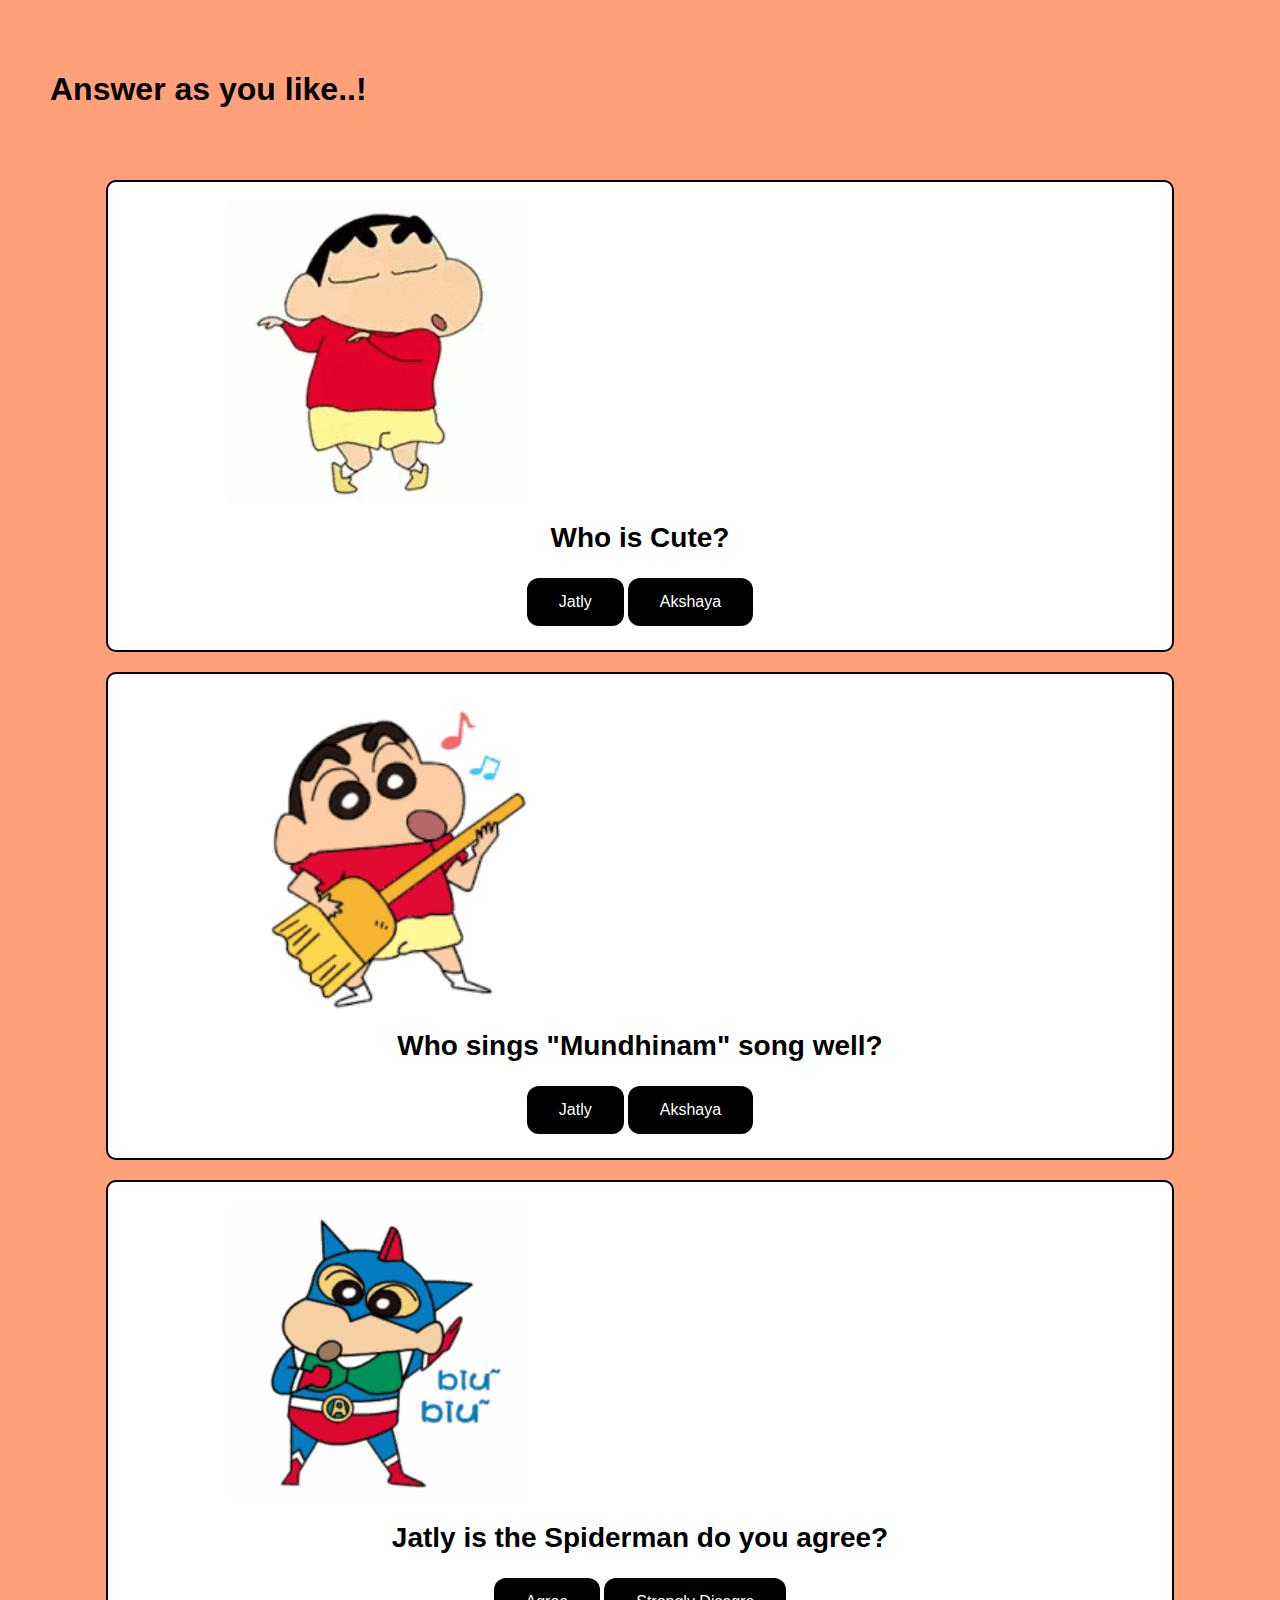
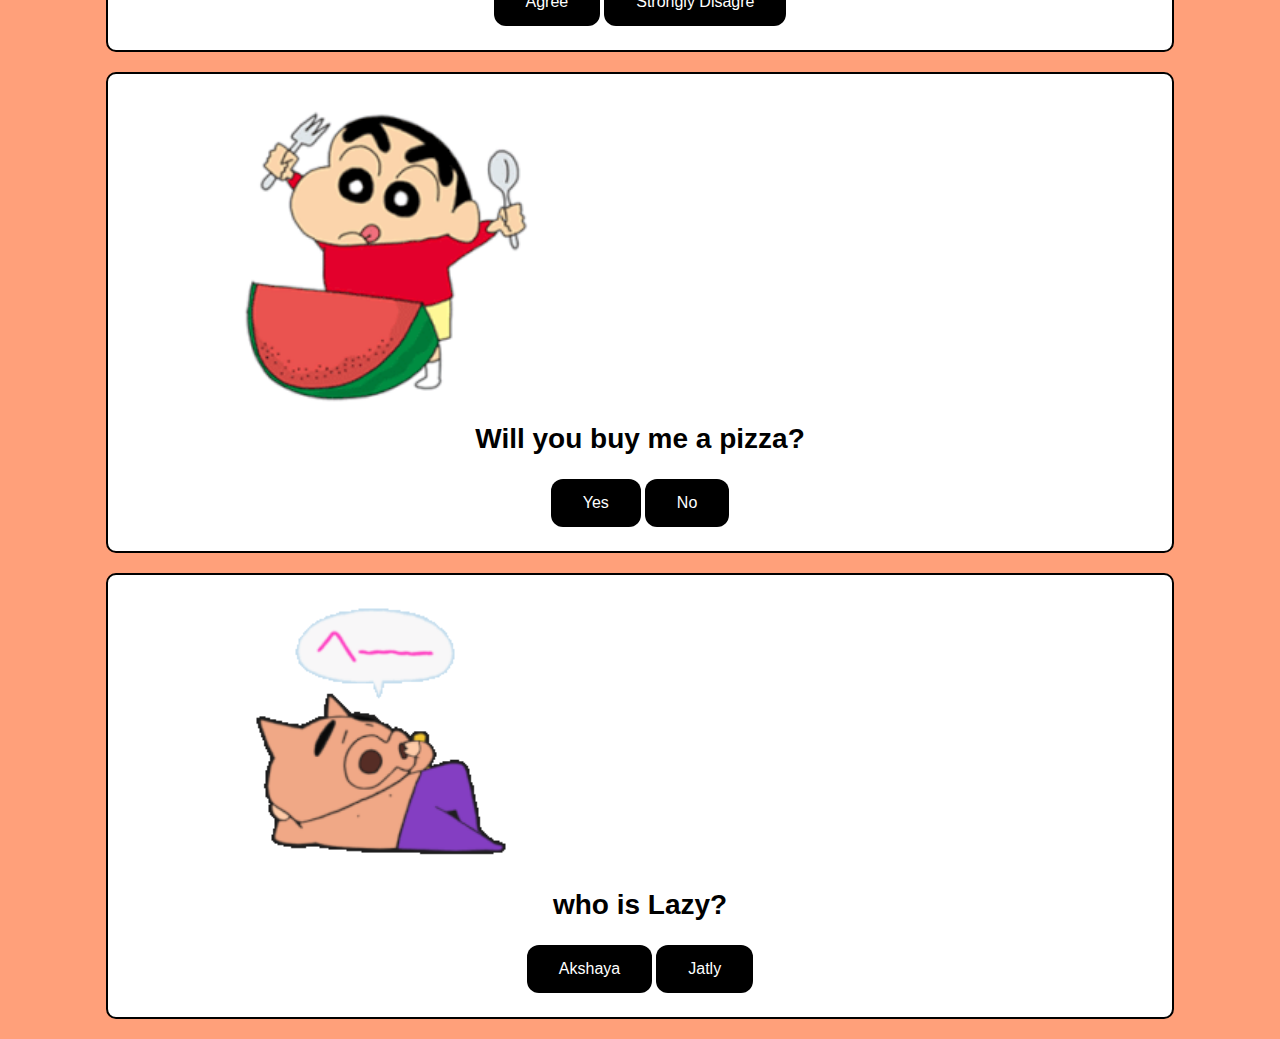
==== index.html @ 67b56009 "Add files via upload" ====
<!DOCTYPE html>
<html lang="en">
<head>
    <meta charset="UTF-8">
    <meta name="viewport" content="width=device-width, initial-scale=1.0">
    <title>Hi Kazama</title>
    <link rel="icon" href="aj.ico" type="image/x-icon">
    <title>Your Page Title</title>

    <link rel="stylesheet" href="./styles.css">
</head>
<body onload="checkAllYes()">
    <h1 class="title">Answer as you like..!</h1>
    <div class="container">
            <!-- Background Music -->
    <audio id="backgroundMusic" autoplay loop>
        <source src="./background-music.mp3" type="audio/mpeg">
        Your browser does not support the audio element.
    </audio>

        <!-- Question 1 -->
        <div class="question-box" id="question1">
            <div class="gif_container">
                <img src="g3.gif" alt="Cute animated illustration">
            </div>
            <h1 class="header_text">Who is Cute?</h1>
            <div class="buttons">
                <button class="btn" onclick="selectAnswer(this, 'Yes')">Jatly</button>
                <button class="btn noButton" onmouseover="moveButton(this)" onclick="selectAnswer(this, 'No')">Akshaya</button>
            </div>
        </div>

        <!-- Question 2 -->
        <div class="question-box" id="question2">
            <div class="gif_container">
                <img src="g7.gif" alt="Cute animated illustration">
            </div>
            <h1 class="header_text">Who sings "Mundhinam" song well?</h1>
            <div class="buttons">
                <button class="btn" onclick="selectAnswer(this, 'Yes')">Jatly</button>
                <button class="btn noButton" onmouseover="moveButton(this)" onclick="selectAnswer(this, 'No')">Akshaya</button>
            </div>
        </div>

        <!-- Question 3 -->
        <div class="question-box" id="question3">
            <div class="gif_container">
                <img src="g12.gif" alt="Cute animated illustration">
            </div>
            <h1 class="header_text">Jatly is the Spiderman do you agree?</h1>
            <div class="buttons">
                <button class="btn" onclick="selectAnswer(this, 'Yes')">Agree</button>
                <button class="btn noButton" onmouseover="moveButton(this)" onclick="selectAnswer(this, 'No')">Strongly Disagre</button>
            </div>
        </div>

        <!-- Question 4 -->
        <div class="question-box" id="question4">
            <div class="gif_container">
                <img src="g8.gif" alt="Cute animated illustration">
            </div>
            <h1 class="header_text">Will you buy me a pizza?</h1>
            <div class="buttons">
                <button class="btn" onclick="selectAnswer(this, 'Yes')">Yes</button>
                <button class="btn noButton" onmouseover="moveButton(this)" onclick="selectAnswer(this, 'No')">No</button>
            </div>
        </div>

        <!-- Question 5 -->
        <div class="question-box" id="question5">
            <div class="gif_container">
                <img src="g13.gif" alt="Cute animated illustration">
            </div>
            <h1 class="header_text">who is Lazy?</h1>
            <div class="buttons">
                <button class="btn" onclick="selectAnswer(this, 'Yes')">Akshaya</button>
                <button class="btn noButton" onmouseover="moveButton(this)" onclick="selectAnswer(this, 'No')">Jatly</button>
            </div>
        </div>

        <!-- Warning Popup -->
        <div id="popup" class="popup">
            <div class="popup-content">
                <h2>Hehehehe!</h2>
                <!-- <p>You have been selected for this amazing journey!</p> -->
                <img src="g6.gif" alt="Warning GIF" class="popup-gif">
                <button onclick="goToNextPage()">Proceed</button>
            </div>
        </div>
    </div>

    <script>
        window.onload = function() {
            // Set background music volume to 100% temporarily for testing
            document.getElementById('backgroundMusic').volume = 1.0;
        };
        function checkAllYes() {
            const questions = document.querySelectorAll('.question-box');
            let allYes = true;

            questions.forEach(question => {
                if (question.getAttribute('data-answer') !== 'Yes') {
                    allYes = false;
                }
            });

            if (allYes) {
                document.getElementById('popup').style.display = 'block';
            }
        }
        

        function moveButton(button) {
            var x = Math.random() * (window.innerWidth - button.offsetWidth) - 85;
            var y = Math.random() * (window.innerHeight - button.offsetHeight) - 48;
            button.style.position = 'absolute';
            button.style.left = `${x}px`;
            button.style.top = `${y}px`;
        }

        function selectAnswer(button, answer) {
            const buttons = button.parentElement.querySelectorAll('.btn');
            buttons.forEach(btn => btn.classList.remove('selected'));
            button.classList.add('selected');

            button.closest('.question-box').setAttribute('data-answer', answer);
            checkAllYes();
        }

        function goToNextPage() {
            document.getElementById('popup').style.display = 'none';
            window.location.href = "yes.html";
        }
    </script>

</body>
</html>
---- styles.css ----
/* Global Styles */
body {
    font-family: Arial, sans-serif;
    margin: 0;
    padding: 0;
    background-color: lightsalmon;
}
.title{
    font-family: 'Franklin Gothic Medium', 'Arial Narrow', Arial, sans-serif;
    padding: 50px;
    color: black;
    display: flex;
}
/* Center content */
.container {
    display: flex;
    flex-direction: column;
    justify-content: center;
    align-items: center;
    padding: 0px;
}

/* Style for each question box */
.question-box {
    border: 2px solid #000; /* Black border around the box */
    border-radius: 10px; /* Rounded corners */
    padding: 20px; /* Add some space inside the box */
    margin-bottom: 20px; /* Space between questions */
    background-color: #ffffff; /* Light background for the box */
    width: 80%; /* Optional: set a width for the question box */
    margin-left: auto;
    margin-right: auto;
}

/* Header text */
.header_text {
    font-size: 28px;
    color: black;
    text-align: center;
    margin: 15px 0;
}

/* Styling for the buttons */
.buttons {
    display: flex;
    flex-direction: row;
    justify-content: center;
    align-items: center;
    margin-top: 20px;
}

.btn {
    background-color: #000000;
    color: white;
    padding: 15px 32px;
    text-align: center;
    display: inline-block;
    font-size: 16px;
    margin: 4px 2px;
    cursor: pointer;
    border: none;
    border-radius: 12px;
    transition: background-color 0.3s ease;
}

.noButton {
    position: relative;
}

.selected {
    background-color: #4CAF50; /* Green color for selected button */
}

/* Styling for the gif container */
.gif_container {
    width: 500px;
    display: flex;
    justify-content: center;
    align-items: center;
    margin-bottom: 20px;
}
.gif_container img {
    width: 100%; /* Ensures the image takes the full width of the container */
    height: auto; /* Maintains the aspect ratio */
    max-width: 300px; /* Sets a maximum size for the GIF */
}

/* Popup styles */
.popup {
    display: none; /* Initially hidden */
    position: fixed;
    top: 50%;
    left: 50%;
    transform: translate(-50%, -50%);
    background-color: rgba(0, 0, 0, 0.8);
    color: white;
    padding: 20px;
    border-radius: 10px;
    z-index: 1000;
}

.popup-content {
    text-align: center;
}

.popup-gif {
    width: 100px;
    height: 100px;
    margin: 10px;
}
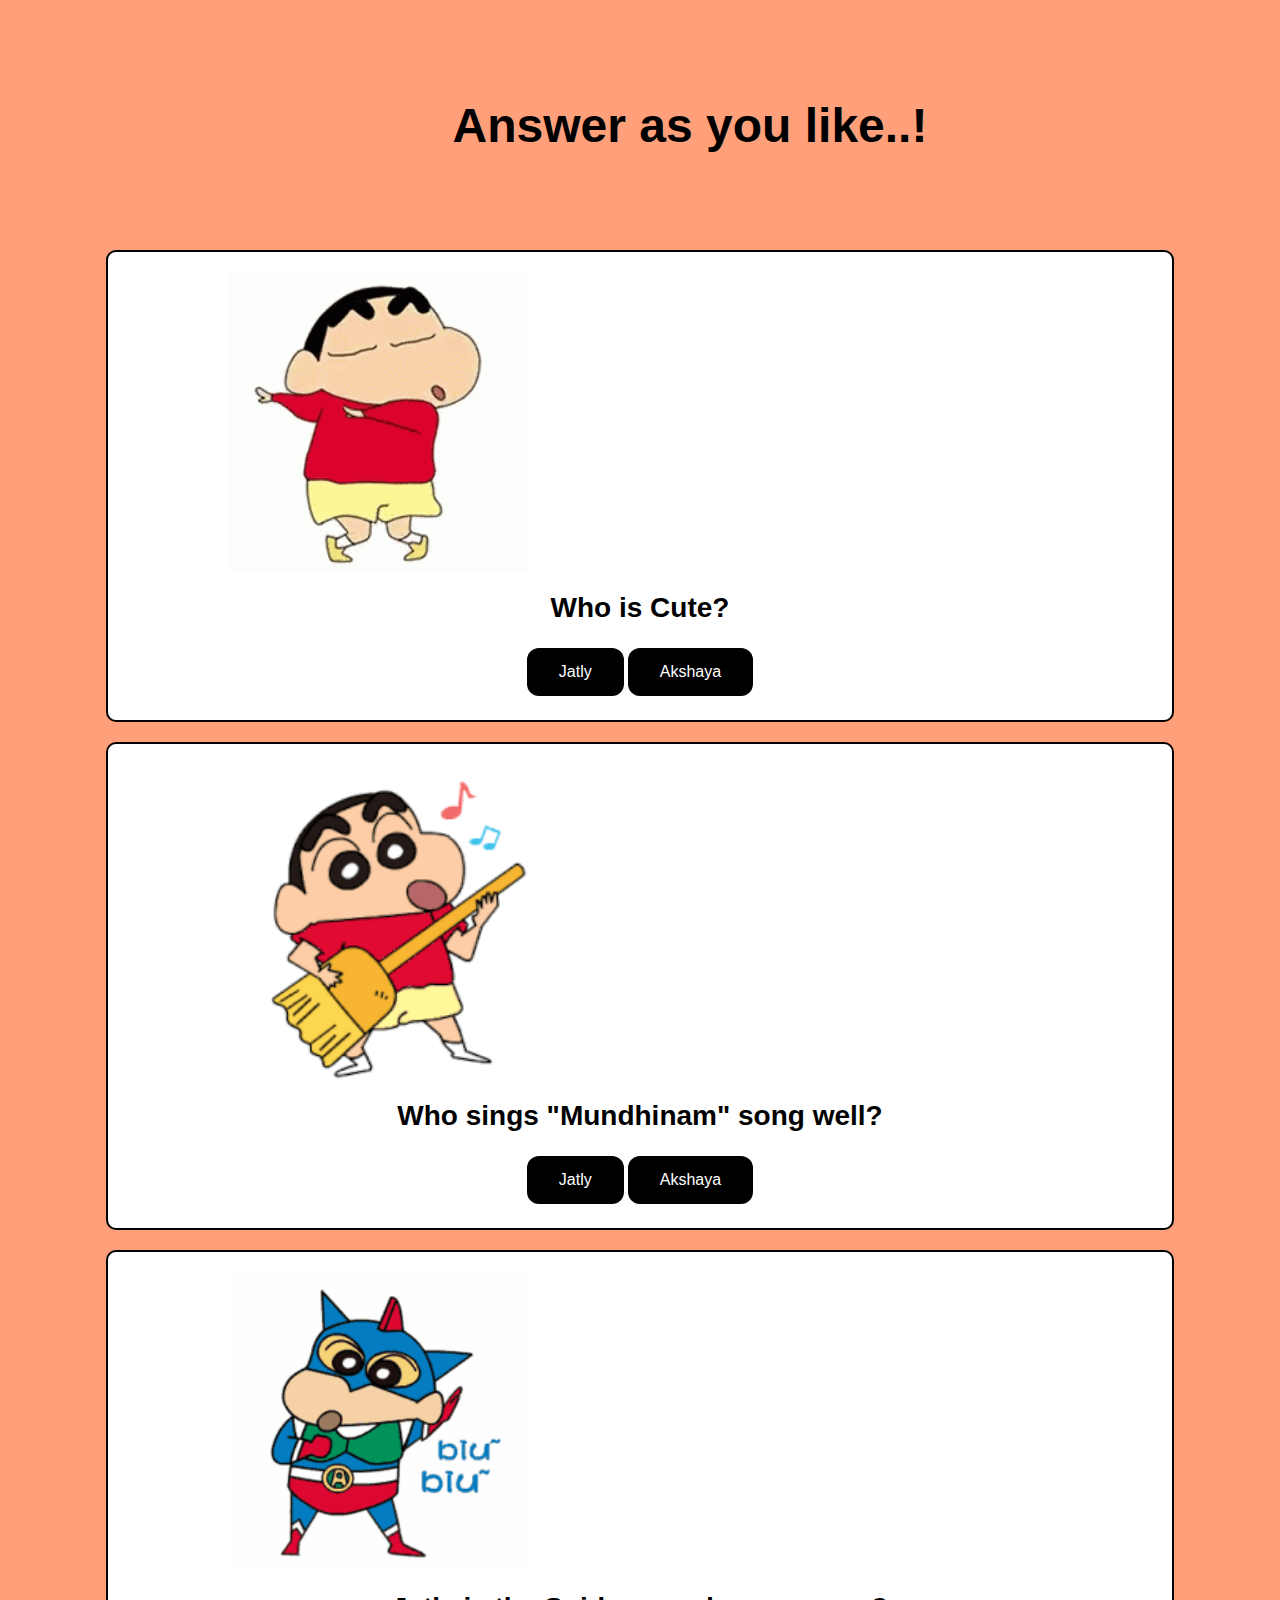
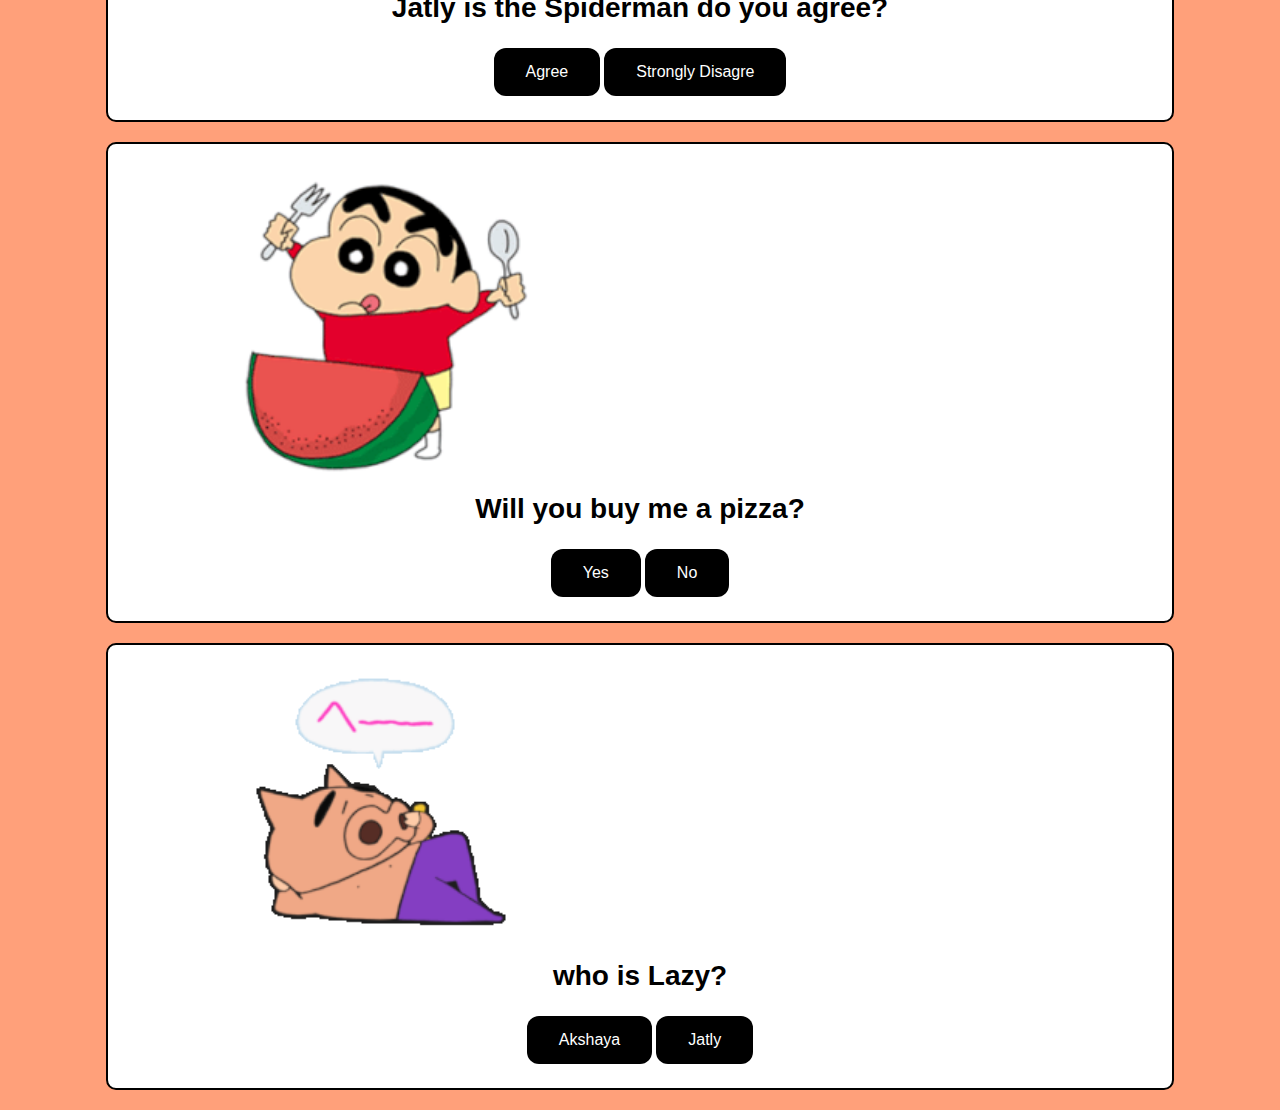
==== commit aa0bda88: "Update index.html" ====
--- a/index.html
+++ b/index.html
@@ -5,7 +5,7 @@
     <meta name="viewport" content="width=device-width, initial-scale=1.0">
     <title>Hi Kazama</title>
     <link rel="icon" href="aj.ico" type="image/x-icon">
-    <title>Your Page Title</title>
+    <title>Answer as you like..!</title>
 
     <link rel="stylesheet" href="./styles.css">
 </head>
--- a/styles.css
+++ b/styles.css
@@ -5,11 +5,19 @@
     padding: 0;
     background-color: lightsalmon;
 }
-.title{
+.title {
     font-family: 'Franklin Gothic Medium', 'Arial Narrow', Arial, sans-serif;
     padding: 50px;
+    font-size: 3rem; /* Increase font size as needed */
     color: black;
     display: flex;
+    justify-content: center; /* Centers horizontally */
+    align-items: center; /* Centers vertically */
+    position: relative;
+    top: 0;
+    width: 100%;
+    height: 150px; /* Adjust as needed to give some space at the top */
+    margin: 0 auto;
 }
 /* Center content */
 .container {
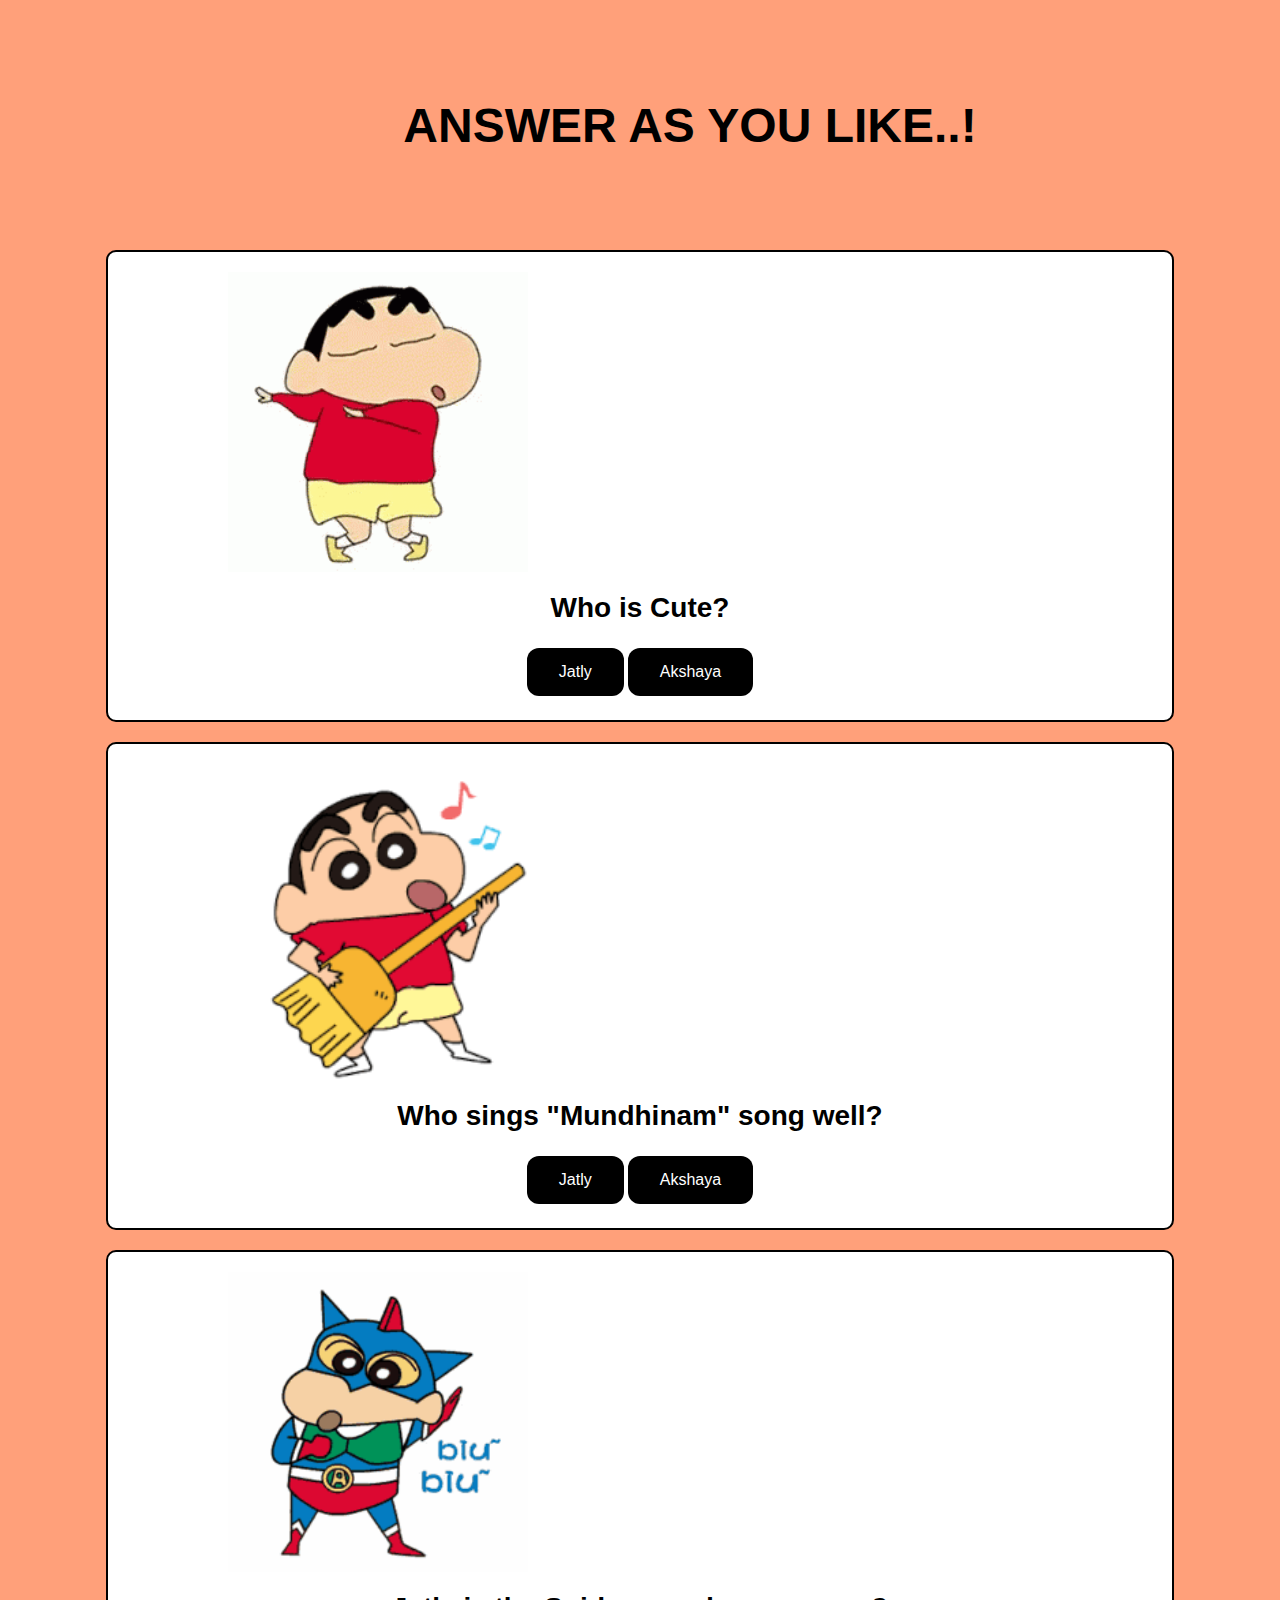
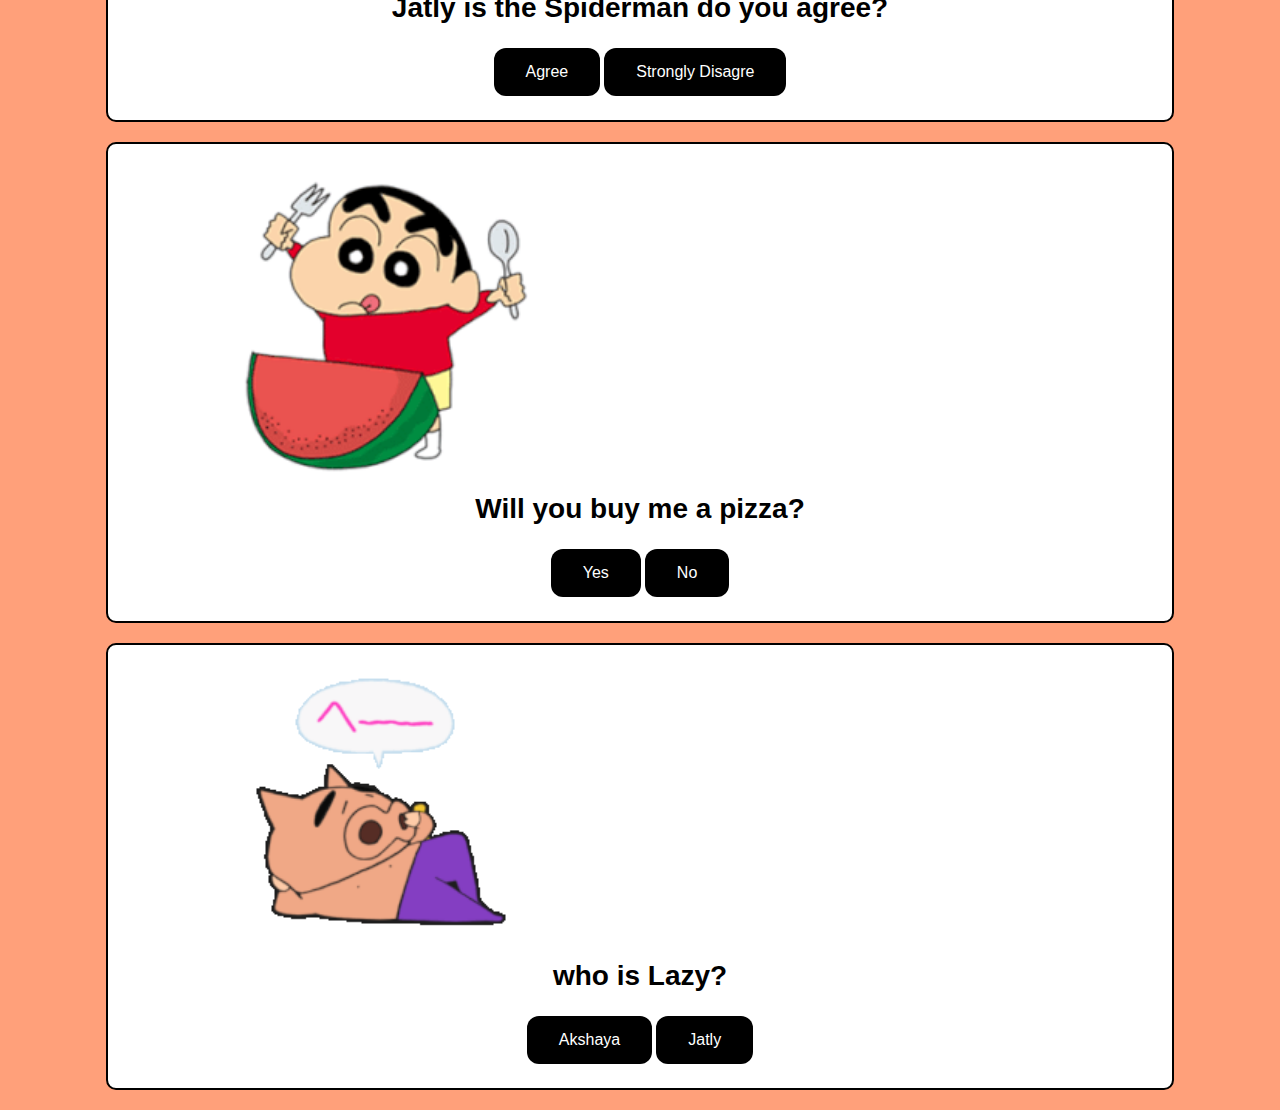
==== commit 66ac8597: "Update index.html" ====
--- a/index.html
+++ b/index.html
@@ -10,7 +10,7 @@
     <link rel="stylesheet" href="./styles.css">
 </head>
 <body onload="checkAllYes()">
-    <h1 class="title">Answer as you like..!</h1>
+    <h1 class="title">ANSWER AS YOU LIKE..!</h1>
     <div class="container">
             <!-- Background Music -->
     <audio id="backgroundMusic" autoplay loop>
